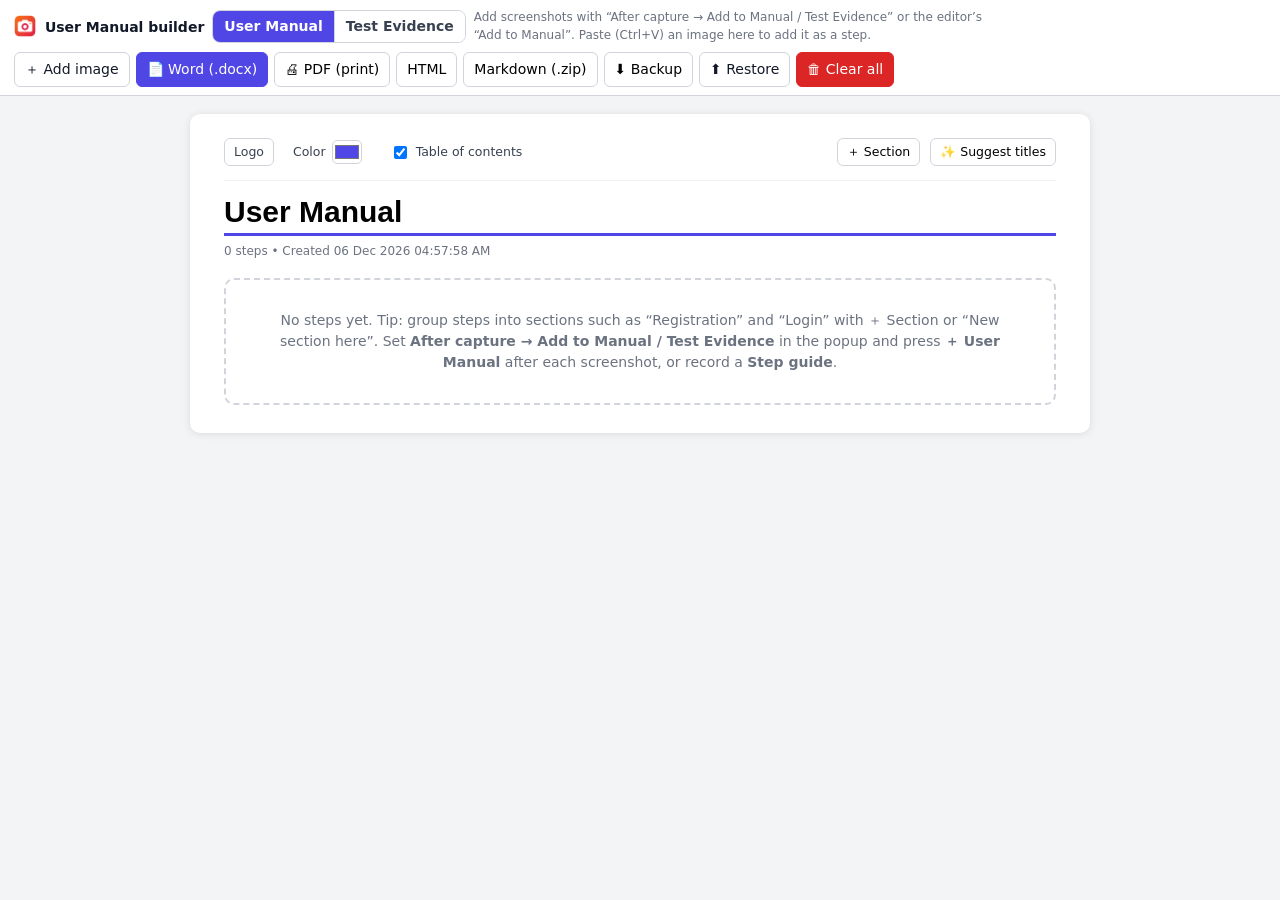
==== manual/manual.html @ 6d7870ae "first commit" ====
<!doctype html>
<html>
<head>
<meta charset="utf-8">
<link rel="icon" type="image/png" sizes="32x32" href="../icons/icon32.png">
<link rel="icon" type="image/png" sizes="16x16" href="../icons/icon16.png">
<meta name="viewport" content="width=device-width,initial-scale=1">
<title>User Manual — EvidenceKit</title>
<link rel="stylesheet" href="manual.css">
</head>
<body>
<div id="bar" class="noprint">
  <b class="ttl"><img class="appicon" src="../icons/icon48.png" alt="" width="48" height="48"> <span id="barTitle">User Manual builder</span></b>
  <div class="modeseg" role="group" aria-label="Document type">
    <button data-mode="manual" title="Step-by-step guide for users">User Manual</button>
    <button data-mode="evidence" title="Test cases with expected / actual result and Pass / Fail">Test Evidence</button>
  </div>
  <span class="hint" id="barHint">Add screenshots with “After capture → Add to Manual / Test Evidence” or the editor’s “Add to Manual”. Paste (Ctrl+V) an image here to add it as a step.</span>
  <span class="spacer"></span>
  <div class="btns">
    <label class="filebtn">＋ Add image<input type="file" id="addFile" accept="image/*" multiple hidden></label>
    <label class="scope" hidden>Export <select id="expScope"><option value="all">Whole manual</option></select></label>
    <label class="scope evonly" title="Which step pictures go into the exported evidence">Screenshots <select id="shotScope">
      <option value="all">All steps</option>
      <option value="key">Checkpoints + last step</option>
      <option value="none">None</option>
    </select></label>
    <button id="expDocx" class="primary" title="Word document with all pictures — opens in Word, Google Docs and LibreOffice">📄 Word (.docx)</button>
    <button id="expPdf">🖨 PDF (print)</button>
    <button id="expHtml">HTML</button>
    <button id="expMd">Markdown (.zip)</button>
    <button id="backupBtn" title="Save every step, section, picture and setting of this manual into one .zip file">⬇ Backup</button>
    <label class="filebtn" title="Load a backup .zip (from this or another computer)">⬆ Restore<input type="file" id="restoreFile" accept=".zip,application/zip" hidden></label>
    <button id="clearAll" class="danger">🗑 Clear all</button>
  </div>
</div>
<main>
  <div id="waiting" class="waiting noprint" hidden></div>
  <div class="brandrow noprint">
    <label class="filebtn sm" title="Shown at the top of the manual and in every export">Logo<input type="file" id="logoFile" accept="image/*" hidden></label>
    <button id="logoDel" class="sm" hidden>Remove logo</button>
    <label class="sm colorpick">Color <input type="color" id="brandColor" value="#4f46e5"></label>
    <label class="sm"><input type="checkbox" id="tocOn" checked> Table of contents</label>
    <span class="spacer"></span>
    <button id="addSection" class="sm" title="Add a section heading (e.g. Registration, Login) at the end">＋ Section</button>
    <button id="suggestAll" class="sm" title="Fill empty step titles from what was clicked or captured">✨ Suggest titles</button>
  </div>
  <div class="doc-head">
    <img id="logoImg" alt="" hidden>
    <input id="title" class="doc-title" value="User Manual" placeholder="Manual title">
  </div>
  <div id="meta" class="meta"></div>
  <section id="evInfo" class="evinfo evonly">
    <div class="evgrid">
      <label>Project / Module<input data-info="project" placeholder="e.g. ERP — Fixed Asset"></label>
      <label>Ticket / Release<input data-info="ticket" placeholder="e.g. FAHOV2-643"></label>
      <label>Build / Version<input data-info="build" placeholder="e.g. v2.4.1"></label>
      <label>Environment<input data-info="env" placeholder="e.g. UAT, Chrome 157, Windows 11"></label>
      <label>Tested by<input data-info="tester" placeholder="Your name"></label>
      <label>Test date<input data-info="date" placeholder="e.g. 22 Nov 2026"></label>
    </div>
    <div id="evSummary" class="evsum"></div>
  </section>
  <nav id="toc" class="toc" hidden></nav>
  <div id="steps"></div>
  <div id="empty" class="empty noprint">No steps yet. Tip: group steps into sections such as “Registration” and “Login” with ＋ Section or “New section here”. Set <b>After capture → Add to Manual / Test Evidence</b> in the popup and press <b>＋ User Manual</b> after each screenshot, or record a <b>Step guide</b>.</div>
</main>

<div id="edModal" class="modal noprint" hidden>
  <div class="mframe">
    <div class="mhead">
      <b>Edit image — Step <span id="edN"></span></b>
      <span class="hint">Press “Save to step” in the editor when you are done.</span>
      <button id="edClose">✕ Close</button>
    </div>
    <iframe id="edFrame" title="Editor"></iframe>
  </div>
</div>
<dialog id="restoreDlg" class="dlg">
  <h3>Restore a backup</h3>
  <p id="restoreInfo"></p>
  <label class="sm"><input type="checkbox" id="restoreSettings"> Also restore the extension settings from the backup</label>
  <div class="dlg-btns">
    <button id="restoreReplace" class="danger">Replace everything</button>
    <button id="restoreAdd" class="primary">Add to what I have</button>
    <button id="restoreCancel">Cancel</button>
  </div>
</dialog>
<div id="toast"></div>
<div id="okbar" role="status"><span class="okc">✓</span><div><div class="okt"></div><div class="okd"></div></div><button class="okx" id="okClose" title="Close">✕</button></div>
<script src="../lib/jszip.min.js"></script>
<script src="../lib/fabric.min.js"></script>
<script type="module" src="manual.js"></script>
</body>
</html>
---- manual/manual.css ----
* { box-sizing: border-box; }
[hidden] { display: none !important; }
body { --brand: #4f46e5; margin: 0; font: 14px/1.5 system-ui, Arial, sans-serif; color: #111827; background: #f3f4f6; }
body.modal-open { overflow: hidden; }
#bar { position: sticky; top: 0; z-index: 5; display: flex; flex-wrap: wrap; gap: 8px; align-items: center; padding: 8px 14px; background: #fff; border-bottom: 1px solid #d1d5db; }
#bar .ttl { white-space: nowrap; }
.btns { display: flex; flex-wrap: wrap; gap: 6px; }
.hint { color: #6b7280; font-size: 12px; max-width: 520px; }
.spacer { flex: 1; }
button, .filebtn { cursor: pointer; border: 1px solid #d1d5db; background: #fff; border-radius: 6px; padding: 6px 10px; font: inherit; white-space: nowrap; }
button:hover, .filebtn:hover { background: #eef2ff; border-color: #a5b4fc; }
button.primary { background: var(--brand); color: #fff; border-color: var(--brand); }
button.danger { background: #dc2626; border-color: #dc2626; color: #fff; }
button.danger:hover { background: #b91c1c; }
button:disabled { opacity: .35; cursor: default; }
.sm { font-size: 12.5px; padding: 4px 9px; }
label.sm { display: inline-flex; align-items: center; gap: 6px; color: #374151; cursor: pointer; }
.colorpick input { width: 30px; height: 24px; padding: 0; border: 1px solid #d1d5db; border-radius: 5px; background: #fff; }

main { max-width: 900px; margin: 18px auto; background: #fff; padding: 22px 34px 28px; border-radius: 10px; box-shadow: 0 1px 8px rgba(0,0,0,.1); }
.brandrow { display: flex; flex-wrap: wrap; align-items: center; gap: 10px; padding-bottom: 12px; margin-bottom: 10px; border-bottom: 1px solid #f0f1f4; }
.doc-head { display: flex; align-items: center; gap: 16px; border-bottom: 3px solid var(--brand); }
#logoImg { max-height: 56px; max-width: 180px; object-fit: contain; }
.doc-title { flex: 1; min-width: 0; width: 100%; font-size: 30px; font-weight: 700; border: none; padding: 4px 0; outline: none; background: none; }
.meta { color: #6b7280; font-size: 12px; margin: 6px 0 18px; }
.toc { background: #f9fafb; border-left: 4px solid var(--brand); padding: 6px 18px 8px; margin: 0 0 18px; border-radius: 0 8px 8px 0; }
.toc h2 { font-size: 15px; margin: 6px 0; }
.toc ol { margin: 0; padding-left: 22px; }
.toc a { color: var(--brand); text-decoration: none; }
.toc a:hover { text-decoration: underline; }
.step { margin: 22px 0 30px; padding-bottom: 14px; border-bottom: 1px dashed #e5e7eb; break-inside: avoid; page-break-inside: avoid; scroll-margin-top: 70px; }
.step-head { display: flex; align-items: center; gap: 10px; flex-wrap: wrap; }
.num { background: var(--brand); color: #fff; border-radius: 6px; padding: 2px 10px; font-weight: 700; white-space: nowrap; }
.step-title { flex: 1; min-width: 180px; font-size: 18px; font-weight: 600; border: 1px solid transparent; border-radius: 6px; padding: 4px 6px; outline: none; }
.step-title:hover, .step-title:focus { border-color: #d1d5db; }
.step-desc { width: 100%; margin: 8px 0; padding: 6px; border: 1px solid transparent; border-radius: 6px; font: inherit; resize: none; outline: none; overflow: hidden; }
.step-desc:hover, .step-desc:focus { border-color: #d1d5db; }
.step img { max-width: 100%; border: 1px solid #d1d5db; border-radius: 6px; display: block; cursor: zoom-in; }
.tools { display: flex; gap: 4px; margin-left: auto; flex-wrap: wrap; }
.tools button { padding: 3px 8px; }
.section { margin: 34px 0 6px; padding: 10px 0 6px; border-bottom: 3px solid var(--brand); scroll-margin-top: 70px; break-after: avoid; page-break-after: avoid; }
.sec-head { display: flex; align-items: center; gap: 10px; flex-wrap: wrap; }
.sec-title { flex: 1; min-width: 200px; font-size: 22px; font-weight: 700; color: var(--brand); border: 1px solid transparent; border-radius: 6px; padding: 4px 6px; outline: none; background: none; }
.sec-title:hover, .sec-title:focus { border-color: #d1d5db; }
.sec-title::placeholder { color: #9ca3af; font-weight: 600; }
.sec-count { color: #6b7280; font-size: 12px; white-space: nowrap; }
.tools .secbtn { color: var(--brand); border-color: var(--brand); }
.scope { display: inline-flex; align-items: center; gap: 6px; font-size: 13px; color: #374151; }
.scope select { padding: 5px 6px; border: 1px solid #d1d5db; border-radius: 6px; font: inherit; max-width: 220px; }
.toc .toc-sec > a { font-weight: 700; }
.toc ol ol { margin: 2px 0 6px; }
.empty { padding: 30px; text-align: center; color: #6b7280; border: 2px dashed #d1d5db; border-radius: 10px; }
#toast { position: fixed; bottom: 18px; left: 50%; transform: translateX(-50%); background: #111827; color: #fff; padding: 8px 14px; border-radius: 8px; opacity: 0; transition: opacity .2s; pointer-events: none; z-index: 30; }
#toast.show { opacity: .95; }

/* in-page editor */
.modal { position: fixed; inset: 0; z-index: 20; background: rgba(17,24,39,.55); display: grid; place-items: center; padding: 2vh 2vw; }
.mframe { width: 100%; height: 100%; max-width: 1600px; background: #fff; border-radius: 12px; overflow: hidden; display: flex; flex-direction: column; box-shadow: 0 20px 60px rgba(0,0,0,.4); }
.mhead { display: flex; align-items: center; gap: 12px; padding: 8px 12px; border-bottom: 1px solid #e5e7eb; flex-wrap: wrap; }
.mhead .hint { flex: 1; }
#edFrame { flex: 1; width: 100%; border: 0; }

@media (max-width: 760px) {
  main { margin: 0; border-radius: 0; padding: 14px 14px 20px; box-shadow: none; }
  .hint { display: none; }
  .doc-title { font-size: 22px; }
  .step-title { font-size: 16px; }
  .tools { margin-left: 0; }
  .modal { padding: 0; }
  .mframe { border-radius: 0; }
}

@media print {
  body { background: #fff; }
  .noprint, .tools, .secbtn { display: none !important; }
  .sec-title { border-color: transparent !important; }
  main { box-shadow: none; margin: 0; padding: 0; max-width: none; }
  .doc-title, .step-title, .step-desc { border-color: transparent !important; }
  .step img { cursor: auto; }
}

.appicon { width: 22px; height: 22px; vertical-align: -5px; margin-right: 4px; }

.tools button { display: inline-flex; align-items: center; gap: 6px; }
.tools .bi { width: 15px; height: 15px; fill: none; stroke: currentColor; stroke-width: 2; stroke-linecap: round; stroke-linejoin: round; flex: none; }
.tools .editbtn { background: #eef2ff; border-color: #a5b4fc; color: #3730a3; font-weight: 600; }
.tools .editbtn:hover { background: #e0e7ff; }
#okbar { position: fixed; top: 70px; left: 50%; transform: translate(-50%, -12px); display: flex; align-items: center; gap: 14px; background: #fff; color: #111827; border-left: 6px solid #16a34a; border-radius: 12px; padding: 13px 20px 13px 14px; box-shadow: 0 16px 44px rgba(0,0,0,.3); opacity: 0; pointer-events: none; transition: opacity .2s, transform .2s; z-index: 40; max-width: 560px; }
#okbar.show { opacity: 1; transform: translate(-50%, 0); }
#okbar .okc { flex: none; width: 32px; height: 32px; border-radius: 50%; background: #16a34a; color: #fff; display: grid; place-items: center; font: 700 19px/1 system-ui; }
#okbar .okt { font-weight: 700; font-size: 15px; }
#okbar .okd { color: #4b5563; font-size: 13px; margin-top: 1px; }
.step.is-new { outline: 3px solid #16a34a; outline-offset: 8px; border-radius: 10px; background: #f0fdf4; animation: newpulse 1.2s ease-out 2; }
.step.is-new .num::after { content: " · NEW"; font-weight: 800; color: #bbf7d0; }
@keyframes newpulse { 0% { outline-color: #86efac; } 50% { outline-color: #16a34a; } 100% { outline-color: #86efac; } }
@media print { #okbar { display: none !important; } .step.is-new { outline: 0; background: none; } .step.is-new .num::after { content: ""; } }
#okbar .okx { flex: none; background: none !important; color: #9ca3af !important; border: 0; font: 18px/1 system-ui; padding: 2px 4px !important; cursor: pointer; margin-left: 4px; }
#okbar .okx:hover { color: #111827 !important; }
#okbar.show { pointer-events: auto; }

/* ---------- User Manual / Test Evidence switch ---------- */
.modeseg { display: inline-flex; border: 1px solid #d1d5db; border-radius: 8px; overflow: hidden; }
.modeseg button { border: 0; border-radius: 0; padding: 5px 11px; background: #fff; color: #374151; font-weight: 600; }
.modeseg button + button { border-left: 1px solid #d1d5db; }
.modeseg button.on { background: var(--brand); color: #fff; }
body:not(.evidence) .evonly { display: none !important; }

/* evidence header: project info + summary */
.evinfo { margin: 0 0 18px; padding: 12px 14px; background: #f9fafb; border: 1px solid #e5e7eb; border-radius: 10px; }
.evgrid { display: grid; grid-template-columns: repeat(auto-fill, minmax(240px, 1fr)); gap: 8px 14px; }
.evgrid label { display: flex; flex-direction: column; gap: 2px; font-size: 11.5px; font-weight: 600; color: #6b7280; text-transform: uppercase; letter-spacing: .02em; }
.evgrid input { font: 14px/1.4 system-ui, Arial, sans-serif; color: #111827; text-transform: none; letter-spacing: 0; padding: 5px 7px; border: 1px solid #d1d5db; border-radius: 6px; background: #fff; }
.evsum { display: flex; flex-wrap: wrap; gap: 6px; margin-top: 12px; align-items: center; font-size: 13px; }
.evsum .chip { padding: 2px 10px; border-radius: 999px; font-weight: 700; background: #e5e7eb; color: #374151; }
.chip.pass, .badge.pass { background: #dcfce7; color: #166534; }
.chip.fail, .badge.fail { background: #fee2e2; color: #991b1b; }
.chip.blocked, .badge.blocked { background: #ffedd5; color: #9a3412; }
.chip.untested, .badge.untested { background: #f3f4f6; color: #4b5563; }

/* a section in evidence mode = one test case */
.tc-head { display: flex; gap: 8px; flex-wrap: wrap; align-items: center; margin-top: 6px; }
.tc-id { width: 110px; font: 700 14px/1.3 ui-monospace, Consolas, monospace; padding: 5px 7px; border: 1px solid #d1d5db; border-radius: 6px; }
.tc-status, .ck-status { font: 600 13px system-ui, Arial; padding: 5px 7px; border-radius: 6px; border: 1px solid #d1d5db; }
.tc-status.pass, .ck-status.pass { background: #dcfce7; color: #166534; border-color: #86efac; }
.tc-status.fail, .ck-status.fail { background: #fee2e2; color: #991b1b; border-color: #fca5a5; }
.tc-status.blocked, .ck-status.blocked { background: #ffedd5; color: #9a3412; border-color: #fdba74; }
.tc-bug { width: 150px; padding: 5px 7px; border: 1px solid #d1d5db; border-radius: 6px; font: inherit; }
.tc-fields { display: grid; grid-template-columns: 150px 1fr; gap: 6px 10px; margin: 10px 0 4px; align-items: start; }
.tc-fields > span { font-size: 12px; font-weight: 700; color: #6b7280; padding-top: 7px; text-transform: uppercase; letter-spacing: .02em; }
.tc-fields textarea, .ck textarea { width: 100%; font: inherit; padding: 6px 8px; border: 1px solid #d1d5db; border-radius: 6px; resize: none; overflow: hidden; min-height: 34px; }
.section.st-pass { border-bottom-color: #16a34a; }
.section.st-fail { border-bottom-color: #dc2626; }
.section.st-blocked { border-bottom-color: #ea580c; }
.loose-note { margin: 16px 0 0; padding: 10px 12px; border-radius: 8px; background: #fffbeb; border: 1px solid #fcd34d; color: #92400e; font-size: 13px; }

/* checkpoint step: its own expected / actual / status */
.tools .ckbtn.on { background: #fef3c7; border-color: #f59e0b; color: #92400e; font-weight: 600; }
.ck { display: grid; grid-template-columns: 130px 1fr; gap: 6px 10px; margin: 4px 0 10px; padding: 10px; border: 1px solid #fcd34d; background: #fffbeb; border-radius: 8px; align-items: start; }
.ck > span { font-size: 12px; font-weight: 700; color: #92400e; padding-top: 7px; }
.ck select { justify-self: start; }

/* step-guide recordings waiting for "Add to …" */
.waiting { margin: 0 0 16px; display: flex; flex-direction: column; gap: 8px; }
.wrow { display: flex; flex-wrap: wrap; align-items: center; gap: 8px; padding: 10px 12px; border-radius: 10px; background: #eef2ff; border: 2px solid #818cf8; }
.wrow .wt { flex: 1 1 260px; font-size: 14px; }
.wrow .wt b { display: block; }
.wrow .wt small { color: #4b5563; }
.wrow button.ev { background: #0f766e; border-color: #0f766e; color: #fff; }
.wrow.live { background: #fef2f2; border-color: #fca5a5; }

/* restore dialog */
.dlg { border: 0; border-radius: 12px; padding: 18px 20px; max-width: 520px; box-shadow: 0 20px 60px rgba(0,0,0,.35); }
.dlg::backdrop { background: rgba(17,24,39,.5); }
.dlg h3 { margin: 0 0 8px; }
.dlg p { margin: 0 0 12px; color: #374151; white-space: pre-line; }
.dlg-btns { display: flex; gap: 8px; justify-content: flex-end; margin-top: 16px; flex-wrap: wrap; }

@media print { .evinfo input { border-color: transparent; } }
@media (max-width: 760px) { .tc-fields, .ck { grid-template-columns: 1fr; } .tc-fields > span, .ck > span { padding-top: 0; } }

/* success bar: fits small windows too */
#okbar { width: max-content; max-width: calc(100vw - 20px); flex-wrap: wrap; }
#okbar > div:nth-child(2) { flex: 1 1 150px; min-width: 0; }
@media (max-width: 640px) {
  #okbar { top: 8px !important; gap: 8px; padding: 8px 8px 8px 10px; border-radius: 10px; border-left-width: 5px; box-shadow: 0 10px 28px rgba(0,0,0,.3); }
  #okbar .okc { width: 22px; height: 22px; font-size: 14px; }
  #okbar .okt { font-size: 13px; }
  #okbar .okd { font-size: 11.5px; line-height: 1.3; }
  #okbar button:not(.okx) { padding: 4px 9px; font-size: 12px; border-radius: 7px; }
  #okbar .okx { font-size: 15px; }
}
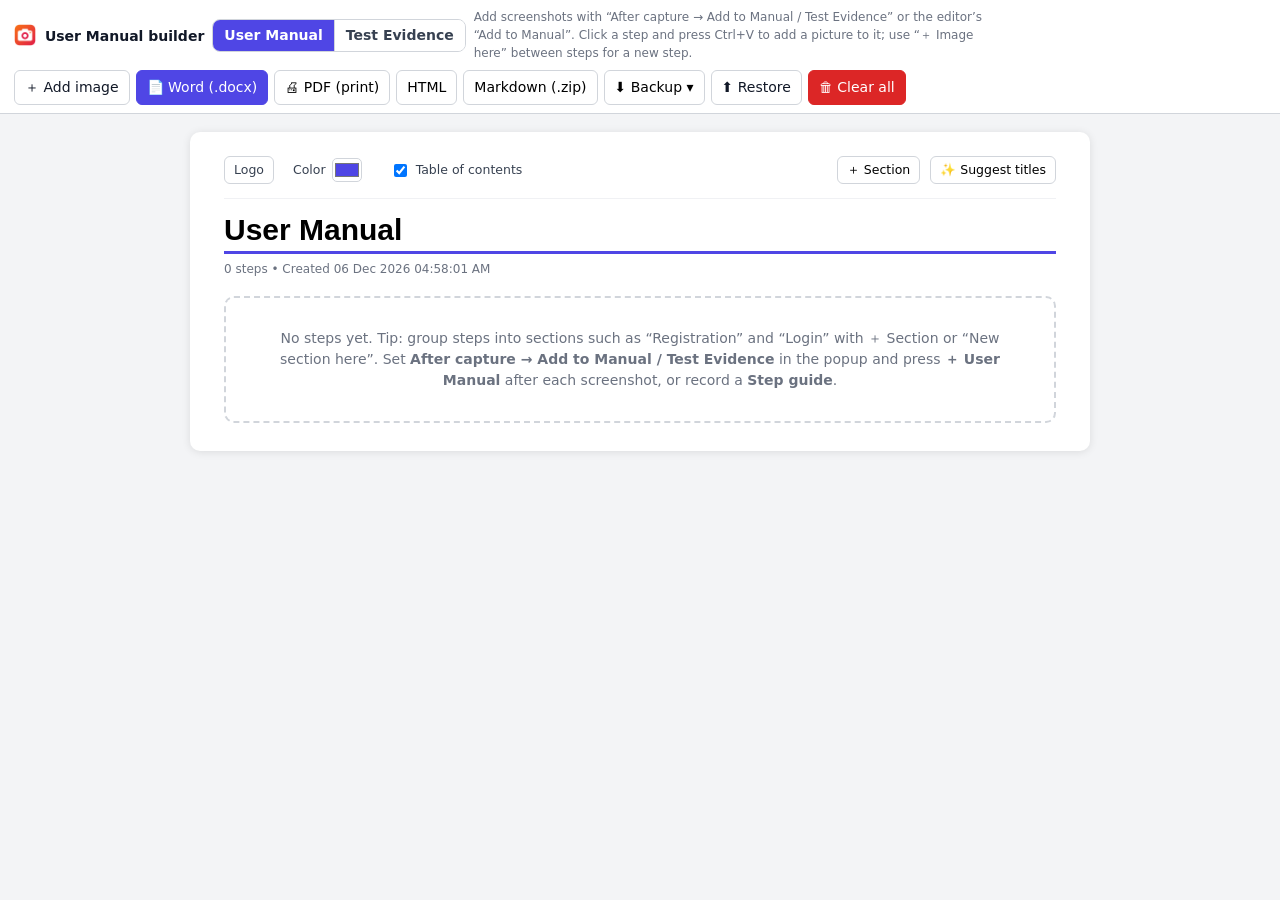
==== commit 18a7b2c2: "Manual / Test Evidence: pictures anywhere, several per step, JSON backup - "+ Image here / Paste her" ====
--- a/manual/manual.html
+++ b/manual/manual.html
@@ -15,7 +15,7 @@
     <button data-mode="manual" title="Step-by-step guide for users">User Manual</button>
     <button data-mode="evidence" title="Test cases with expected / actual result and Pass / Fail">Test Evidence</button>
   </div>
-  <span class="hint" id="barHint">Add screenshots with “After capture → Add to Manual / Test Evidence” or the editor’s “Add to Manual”. Paste (Ctrl+V) an image here to add it as a step.</span>
+  <span class="hint" id="barHint">Add screenshots with “After capture → Add to Manual / Test Evidence” or the editor’s “Add to Manual”. Click a step and press Ctrl+V to add a picture to it; use “＋ Image here” between steps for a new step.</span>
   <span class="spacer"></span>
   <div class="btns">
     <label class="filebtn">＋ Add image<input type="file" id="addFile" accept="image/*" multiple hidden></label>
@@ -29,8 +29,14 @@
     <button id="expPdf">🖨 PDF (print)</button>
     <button id="expHtml">HTML</button>
     <button id="expMd">Markdown (.zip)</button>
-    <button id="backupBtn" title="Save every step, section, picture and setting of this manual into one .zip file">⬇ Backup</button>
-    <label class="filebtn" title="Load a backup .zip (from this or another computer)">⬆ Restore<input type="file" id="restoreFile" accept=".zip,application/zip" hidden></label>
+    <span class="menuwrap">
+      <button id="backupBtn" aria-haspopup="menu" aria-expanded="false" title="Save every step, section, picture and setting into one file (.zip or .json)">⬇ Backup ▾</button>
+      <div id="backupMenu" class="menu" role="menu" hidden>
+        <button data-fmt="zip" role="menuitem"><b>Backup as .zip</b><small>Smallest file. Pictures stay as image files inside.</small></button>
+        <button data-fmt="json" role="menuitem"><b>Backup as .json</b><small>One text file with everything, pictures included. About ⅓ bigger.</small></button>
+      </div>
+    </span>
+    <label class="filebtn" title="Load a backup .zip or .json (from this or another computer)">⬆ Restore<input type="file" id="restoreFile" accept=".zip,.json,application/zip,application/json" hidden></label>
     <button id="clearAll" class="danger">🗑 Clear all</button>
   </div>
 </div>
--- a/manual/manual.css
+++ b/manual/manual.css
@@ -169,3 +169,54 @@
   #okbar button:not(.okx) { padding: 4px 9px; font-size: 12px; border-radius: 7px; }
   #okbar .okx { font-size: 15px; }
 }
+
+/* several pictures per step, each with its own caption */
+.pic { margin-top: 12px; }
+.pic-bar { display: flex; align-items: center; gap: 8px; margin-bottom: 6px; flex-wrap: wrap; }
+.pic-cap { flex: 1; min-width: 200px; padding: 7px 10px; border: 1px solid #d1d5db; border-radius: 6px; font: inherit; font-size: 13.5px; background: #fff; outline: none; }
+.pic-cap:focus { border-color: var(--brand); box-shadow: 0 0 0 2px #e0e7ff; }
+.pic-tools { display: flex; gap: 2px; align-items: center; flex-wrap: wrap; }
+.pic-tools button { display: inline-flex; align-items: center; gap: 5px; padding: 4px 9px; background: none; border-color: transparent; color: #374151; font-weight: 500; }
+.pic-tools button:hover:not(:disabled) { background: #f3f4f6; border-color: #e5e7eb; }
+.pic-tools button:disabled { opacity: .3; }
+.pic-tools .bi { width: 14px; height: 14px; fill: none; stroke: currentColor; stroke-width: 2; stroke-linecap: round; stroke-linejoin: round; }
+.pic-tools .editbtn { color: #3730a3; }
+.pic-tools .link-danger { color: #b91c1c; }
+.pic-tools .link-danger:hover { background: #fef2f2 !important; border-color: #fecaca !important; }
+.pic-no { color: #6b7280; font-size: 12px; margin-right: 4px; white-space: nowrap; }
+
+/* "Add another screenshot" box at the bottom of every step */
+.addshot { margin-top: 12px; padding: 16px 12px 14px; border: 1.5px dashed #c7cdd6; border-radius: 8px; display: flex; flex-direction: column; align-items: center; gap: 3px; text-align: center; color: #6b7280; font-size: 13px; background: #fafbfc; }
+.addshot svg { width: 26px; height: 26px; fill: none; stroke: #6b7280; stroke-width: 1.6; stroke-linecap: round; stroke-linejoin: round; margin-bottom: 2px; }
+.addshot b { color: #111827; font-size: 14px; }
+.addshot-btns { display: flex; gap: 6px; margin-top: 6px; }
+.addshot-btns button { padding: 3px 12px; font-size: 13px; }
+.step { cursor: default; }
+.step.drop-on { outline: 3px dashed var(--brand); outline-offset: 6px; border-radius: 10px; background: #eef2ff; }
+.step.drop-on .addshot { border-color: var(--brand); background: #eef2ff; }
+.step.paste-here { outline: 2px solid var(--brand); outline-offset: 6px; border-radius: 10px; box-shadow: -6px 0 0 0 var(--brand); }
+.step.paste-here .addshot { border-color: var(--brand); background: #f5f7ff; }
+.step.paste-here .addshot span::after { content: "  ✓ highlighted — press Ctrl+V"; color: var(--brand); font-weight: 600; }
+@media print {
+  .addshot, .pic-tools { display: none !important; }
+  .pic-cap { border: 0; padding: 0; font-weight: 600; }
+  .pic-cap:placeholder-shown { display: none; }
+  .step.paste-here { outline: 0; box-shadow: none; }
+}
+
+/* the thin "＋ Image here · 📋 Paste here" bar between two items */
+.ins { position: relative; display: flex; justify-content: center; gap: 6px; height: 22px; margin: 2px 0; opacity: .35; transition: opacity .15s; cursor: pointer; }
+.ins::before { content: ""; position: absolute; left: 0; right: 0; top: 50%; border-top: 1px dashed #c7d2fe; z-index: 0; }
+.ins button { position: relative; z-index: 1; padding: 0 9px; font-size: 12px; line-height: 20px; color: var(--brand); border-color: #c7d2fe; border-radius: 999px; }
+.ins:hover, .ins.paste-here, .ins.drop-on { opacity: 1; }
+.ins.paste-here::before, .ins.drop-on::before { border-top: 2px solid var(--brand); }
+.ins.drop-on { height: 48px; background: #eef2ff; border-radius: 8px; }
+.ins.paste-here::after { content: "Ctrl+V goes here"; position: absolute; right: 0; top: 1px; font-size: 11px; color: var(--brand); background: #fff; padding: 0 4px; z-index: 1; }
+@media print { .ins { display: none !important; } }
+
+/* "⬇ Backup ▾" menu: .zip or .json */
+.menuwrap { position: relative; display: inline-block; }
+.menu { position: absolute; right: 0; top: calc(100% + 4px); z-index: 25; width: 290px; background: #fff; border: 1px solid #d1d5db; border-radius: 8px; box-shadow: 0 10px 30px rgba(0,0,0,.18); padding: 4px; display: flex; flex-direction: column; }
+.menu button { display: flex; flex-direction: column; align-items: flex-start; gap: 1px; text-align: left; white-space: normal; border: 0; padding: 8px 10px; }
+.menu button small { color: #6b7280; font-size: 12px; }
+.menu button:hover { background: #eef2ff; }
